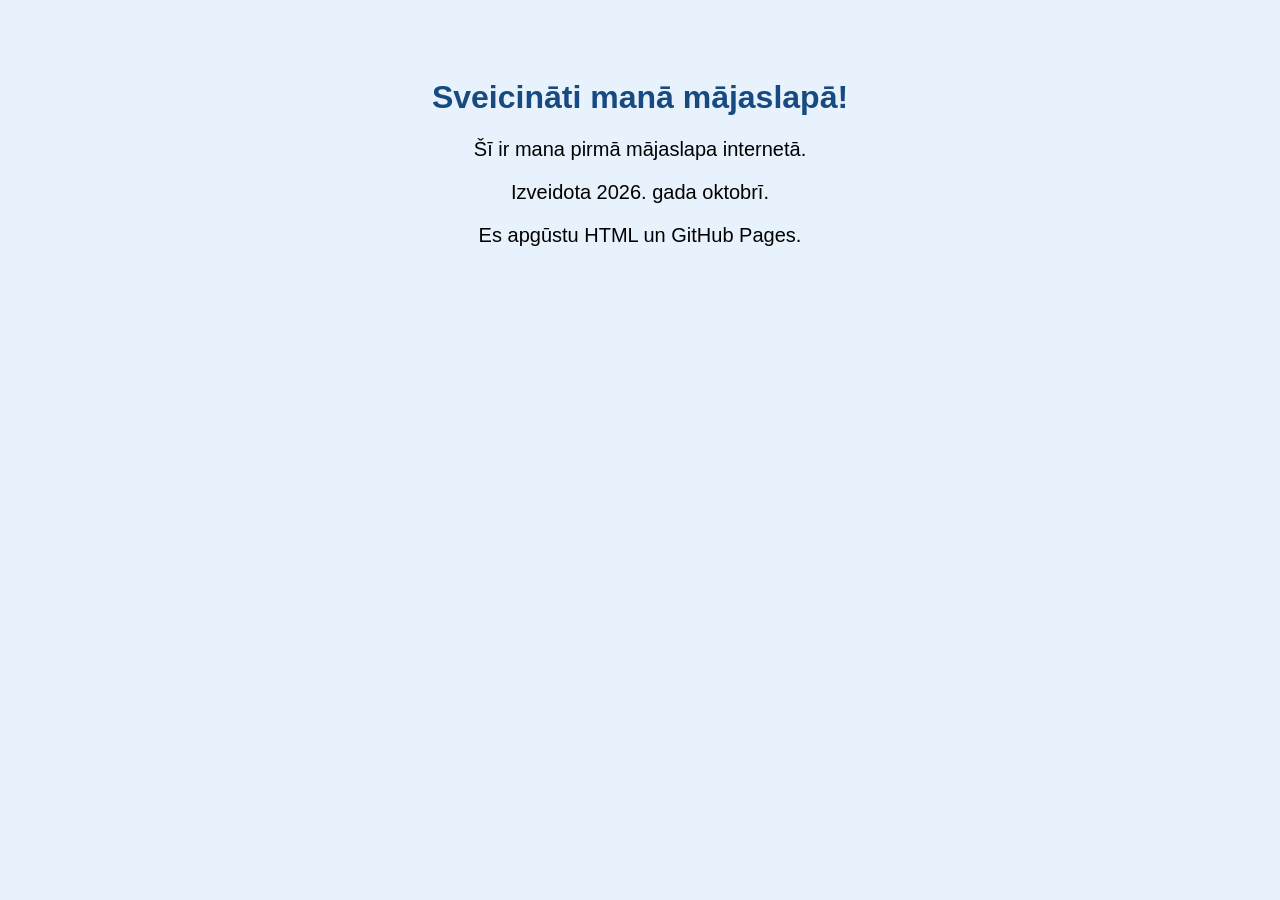
==== index.html @ 14789f9a "Link external stylesheet instead of internal styles Replaced internal styles with an external styles" ====
<!DOCTYPE html>
<html lang="lv">
<head>
    <meta charset="UTF-8">
    <meta name="viewport" content="width=device-width, initial-scale=1">
    <title>Mana pirmā mājaslapa</title>
    <link rel="stylesheet" href="style.css">
   
</head>
<body>
    <h1>Sveicināti manā mājaslapā!</h1>
    <p>Šī ir mana pirmā mājaslapa internetā.</p>
    <p>Izveidota 2026. gada oktobrī.</p>
    <p>Es apgūstu HTML un GitHub Pages.</p>
</body>
</html>
---- style.css ----
body {
    font-family: Arial, sans-serif;
    background: #e8f2fc;
    text-align: center;
    padding: 50px;
}

h1 {
    color: #164a80;
}

p {
    font-size: 20px;
}
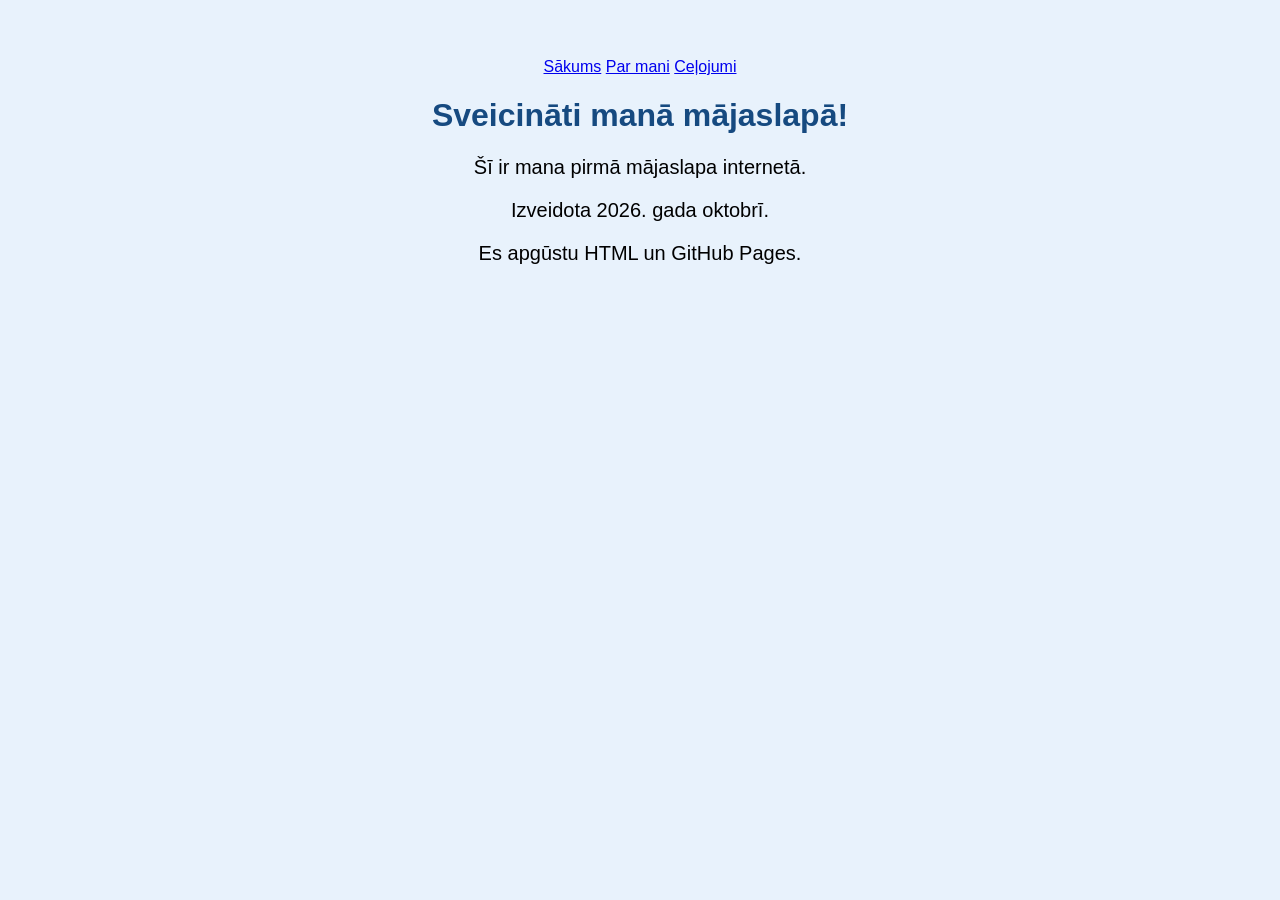
==== commit c30f1395: "Add navigation links to index.html" ====
--- a/index.html
+++ b/index.html
@@ -9,6 +9,13 @@
    
 </head>
 <body>
+    
+<nav>
+    <a href="index.html">Sākums</a>
+    <a href="#par-mani">Par mani</a>
+    <a href="celojumi.html">Ceļojumi</a>
+</nav>
+
     <h1>Sveicināti manā mājaslapā!</h1>
     <p>Šī ir mana pirmā mājaslapa internetā.</p>
     <p>Izveidota 2026. gada oktobrī.</p>
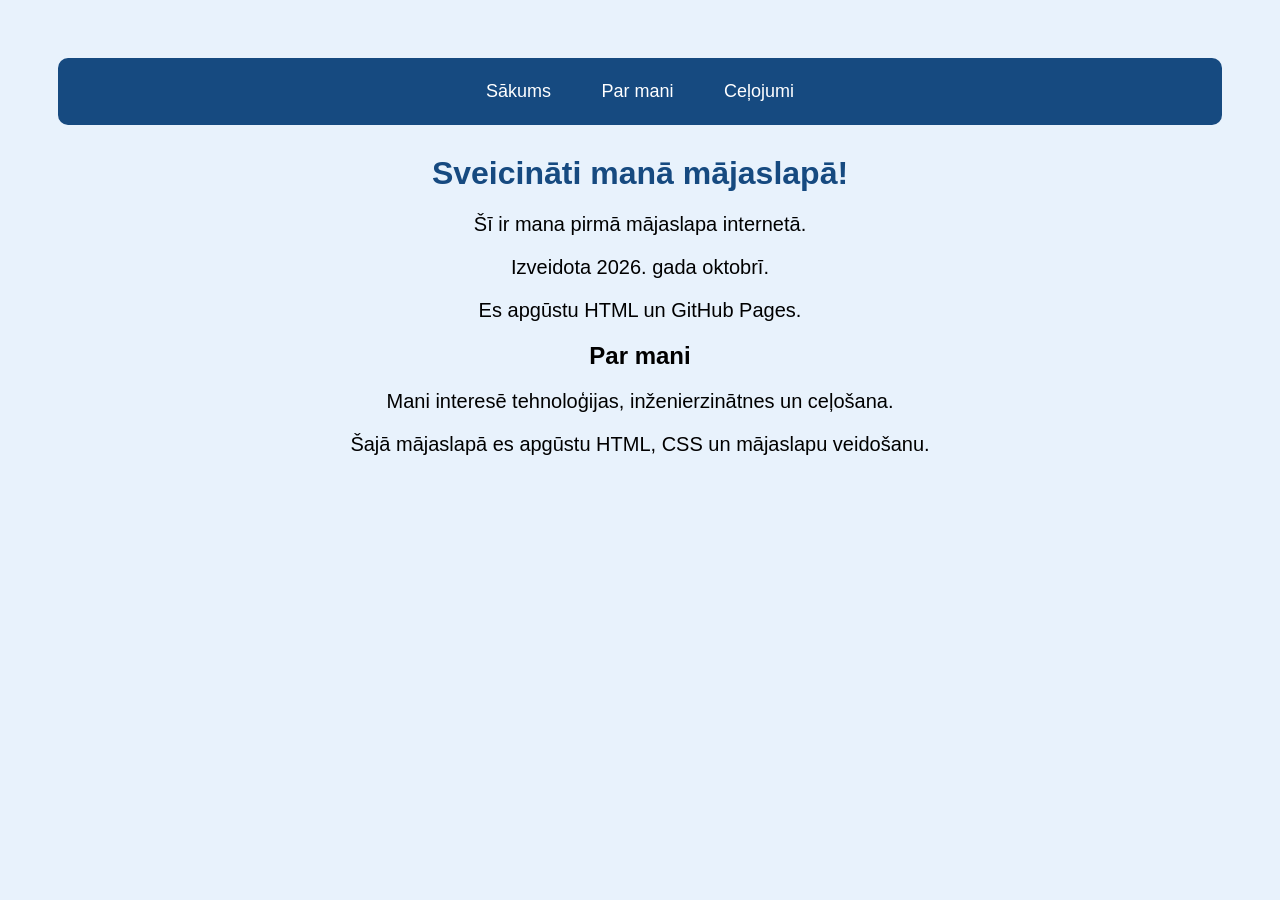
==== commit be4f0f09: "Add 'About Me' section to index.html" ====
--- a/index.html
+++ b/index.html
@@ -20,5 +20,12 @@
     <p>Šī ir mana pirmā mājaslapa internetā.</p>
     <p>Izveidota 2026. gada oktobrī.</p>
     <p>Es apgūstu HTML un GitHub Pages.</p>
+    
+<section id="par-mani">
+    <h2>Par mani</h2>
+    <p>Mani interesē tehnoloģijas, inženierzinātnes un ceļošana.</p>
+    <p>Šajā mājaslapā es apgūstu HTML, CSS un mājaslapu veidošanu.</p>
+</section>
+
 </body>
 </html>
--- a/style.css
+++ b/style.css
@@ -13,3 +13,24 @@
 p {
     font-size: 20px;
 }
+
+nav {
+    background-color: #164a80;
+    padding: 15px;
+    border-radius: 10px;
+    margin-bottom: 30px;
+}
+
+nav a {
+    color: white;
+    text-decoration: none;
+    font-size: 18px;
+    margin: 0 15px;
+    display: inline-block;
+    padding: 8px;
+}
+
+nav a:hover {
+    background-color: #2874b8;
+    border-radius: 5px;
+}
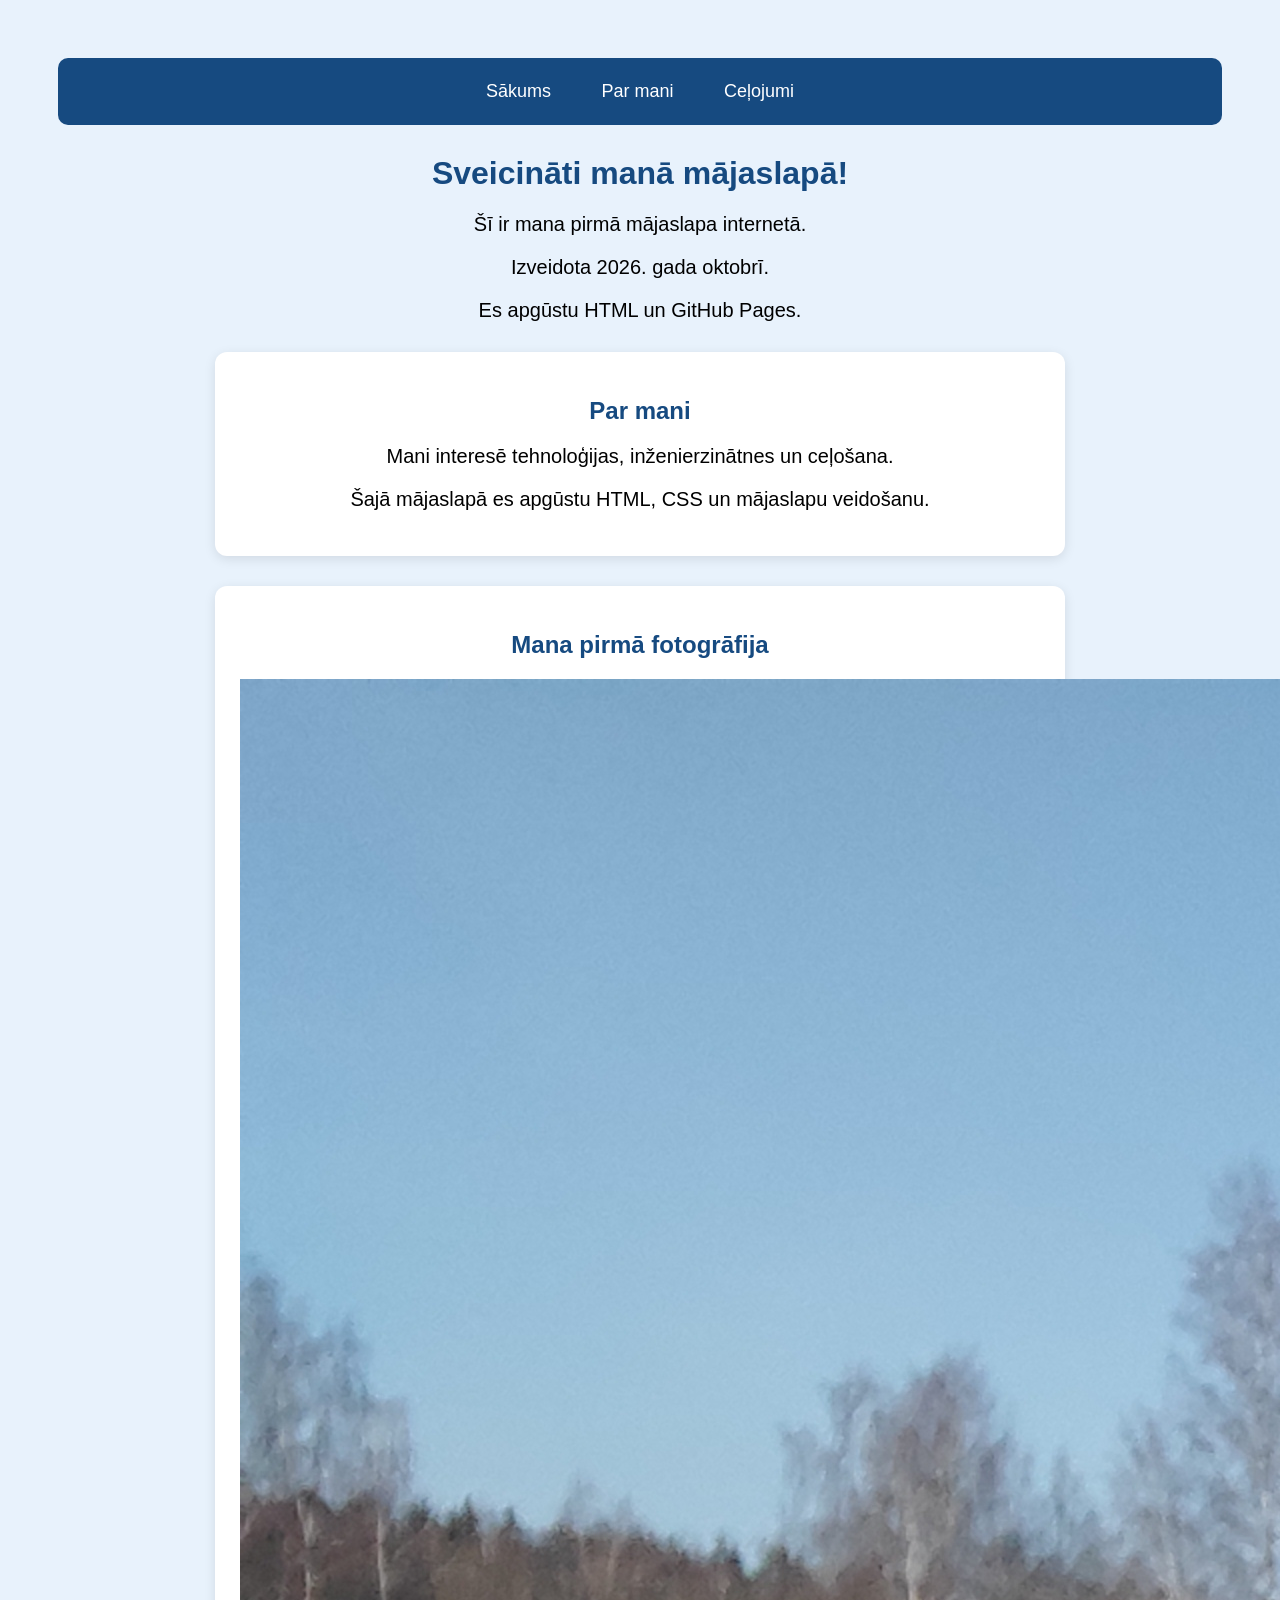
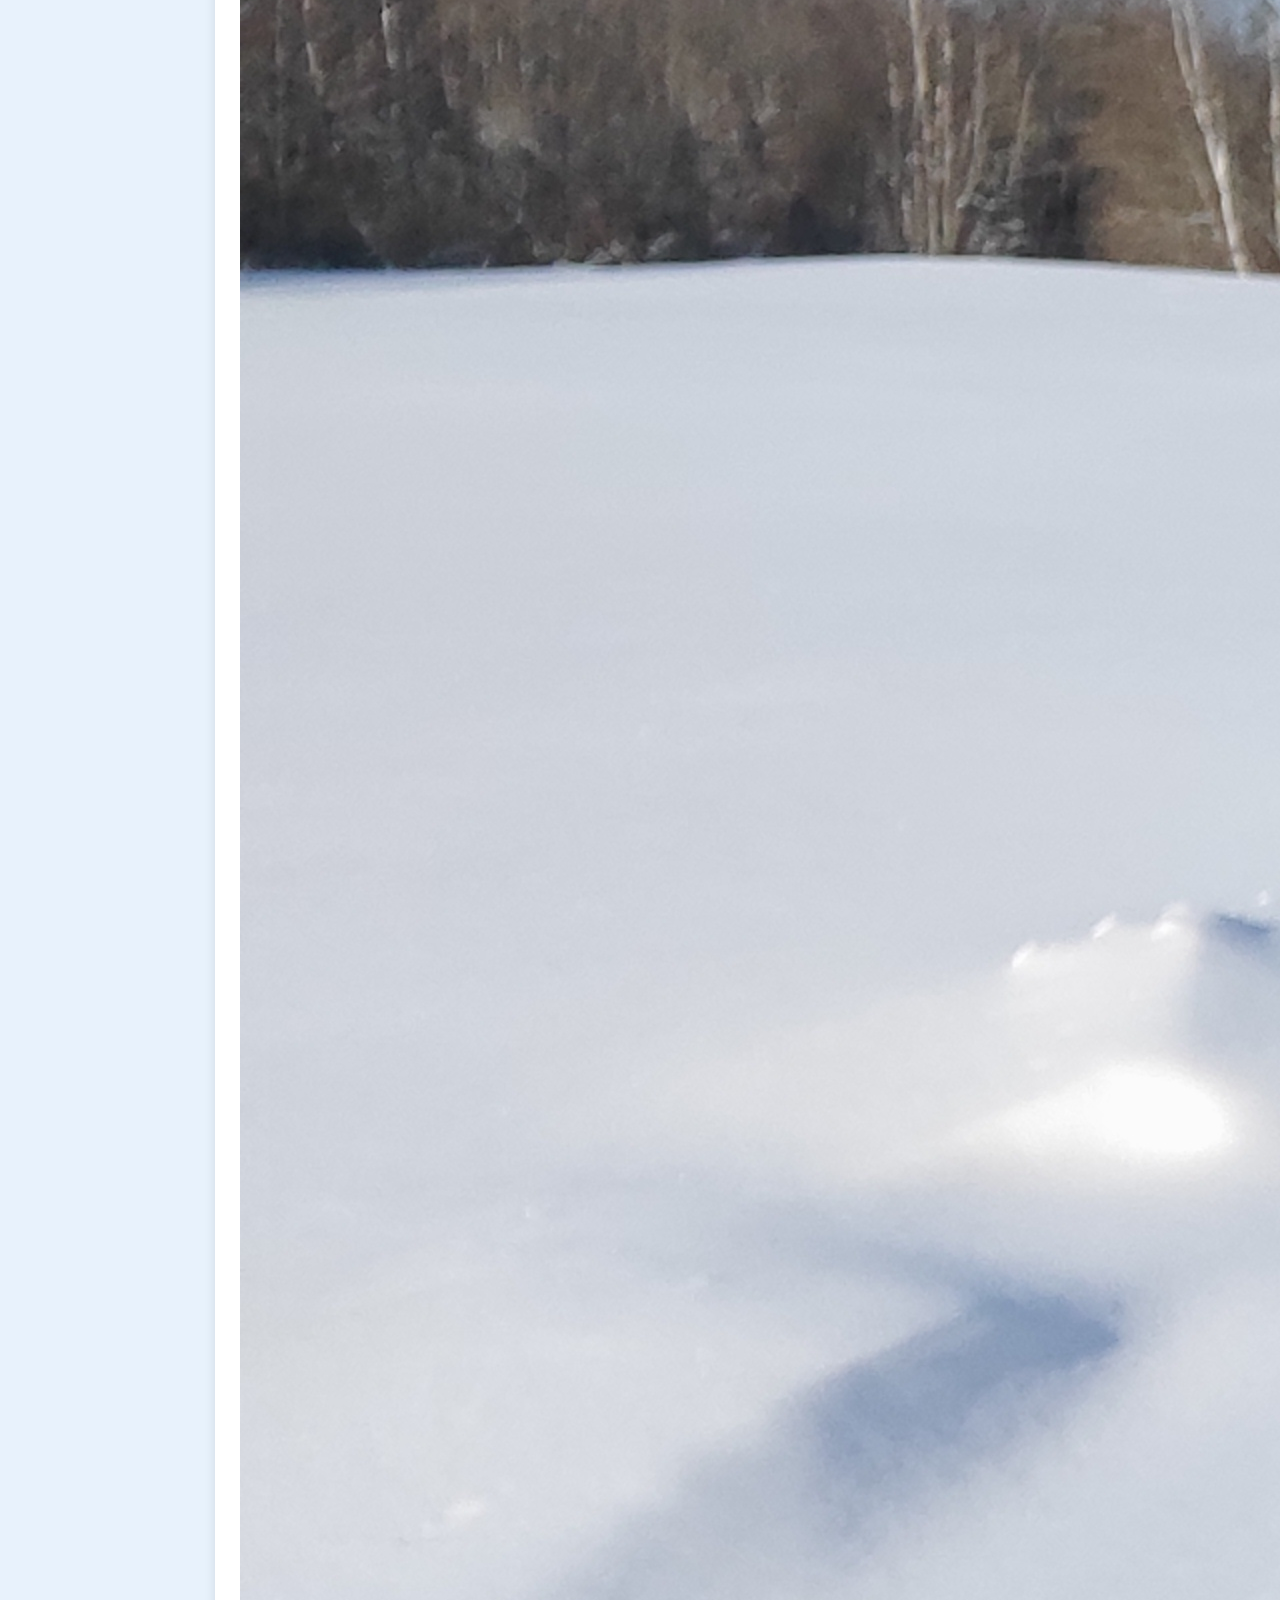
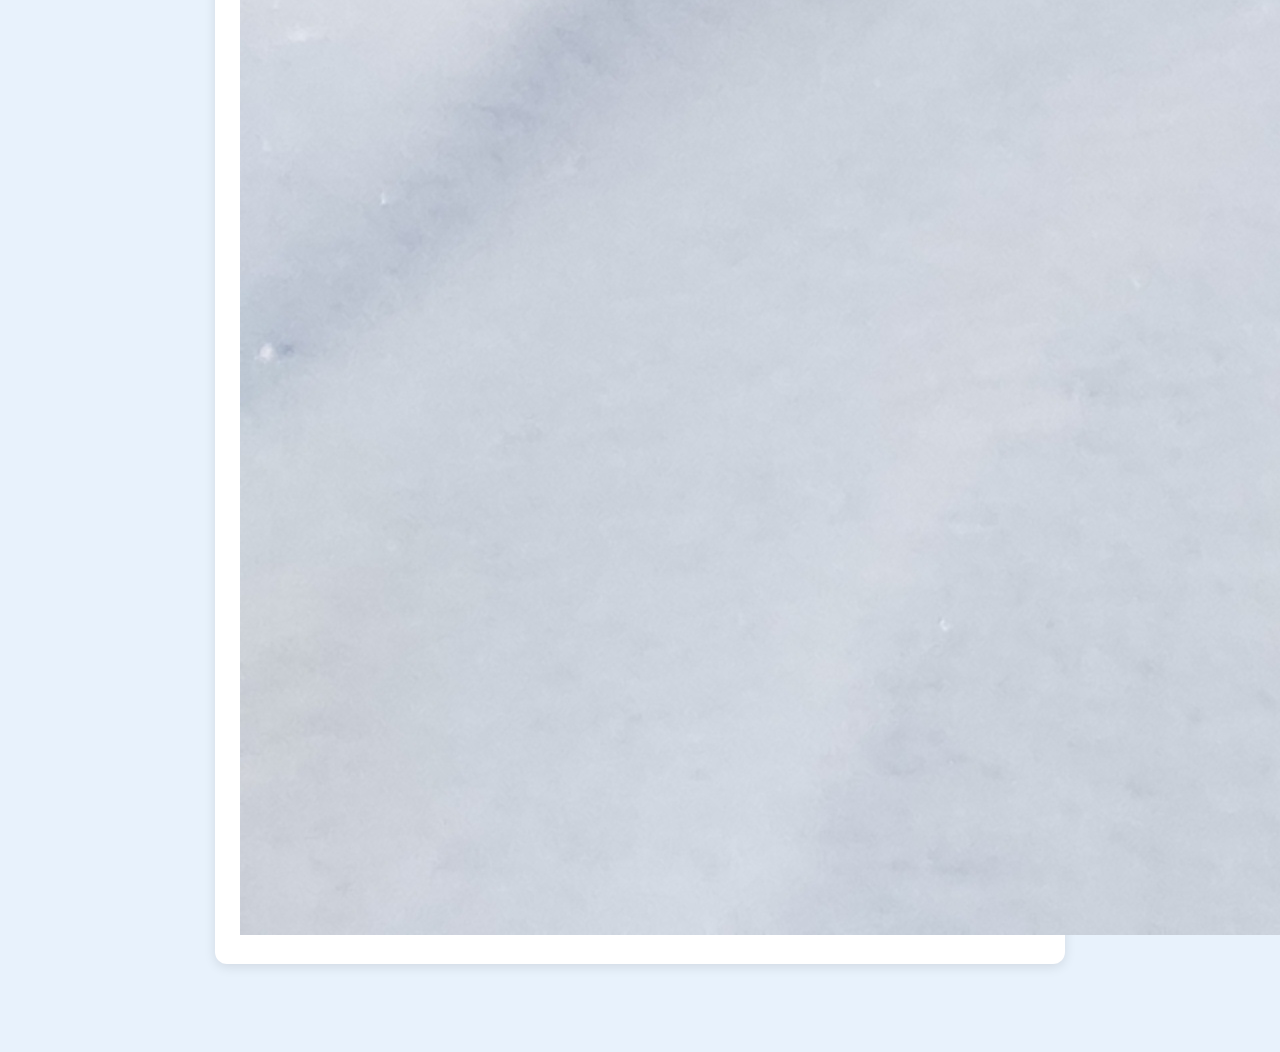
==== commit 1604159f: "Add a section for first photo in index.html" ====
--- a/index.html
+++ b/index.html
@@ -26,6 +26,12 @@
     <p>Mani interesē tehnoloģijas, inženierzinātnes un ceļošana.</p>
     <p>Šajā mājaslapā es apgūstu HTML, CSS un mājaslapu veidošanu.</p>
 </section>
+    
+<section>
+    <h2>Mana pirmā fotogrāfija</h2>
+    <img src="foto1.jpg" alt="Mana fotogrāfija" class="mana-foto">
+</section>
+
 
 </body>
 </html>
--- a/style.css
+++ b/style.css
@@ -34,3 +34,16 @@
     background-color: #2874b8;
     border-radius: 5px;
 }
+
+section {
+    background-color: white;
+    max-width: 800px;
+    margin: 30px auto;
+    padding: 25px;
+    border-radius: 12px;
+    box-shadow: 0 3px 12px rgba(0, 0, 0, 0.1);
+}
+
+section h2 {
+    color: #164a80;
+}
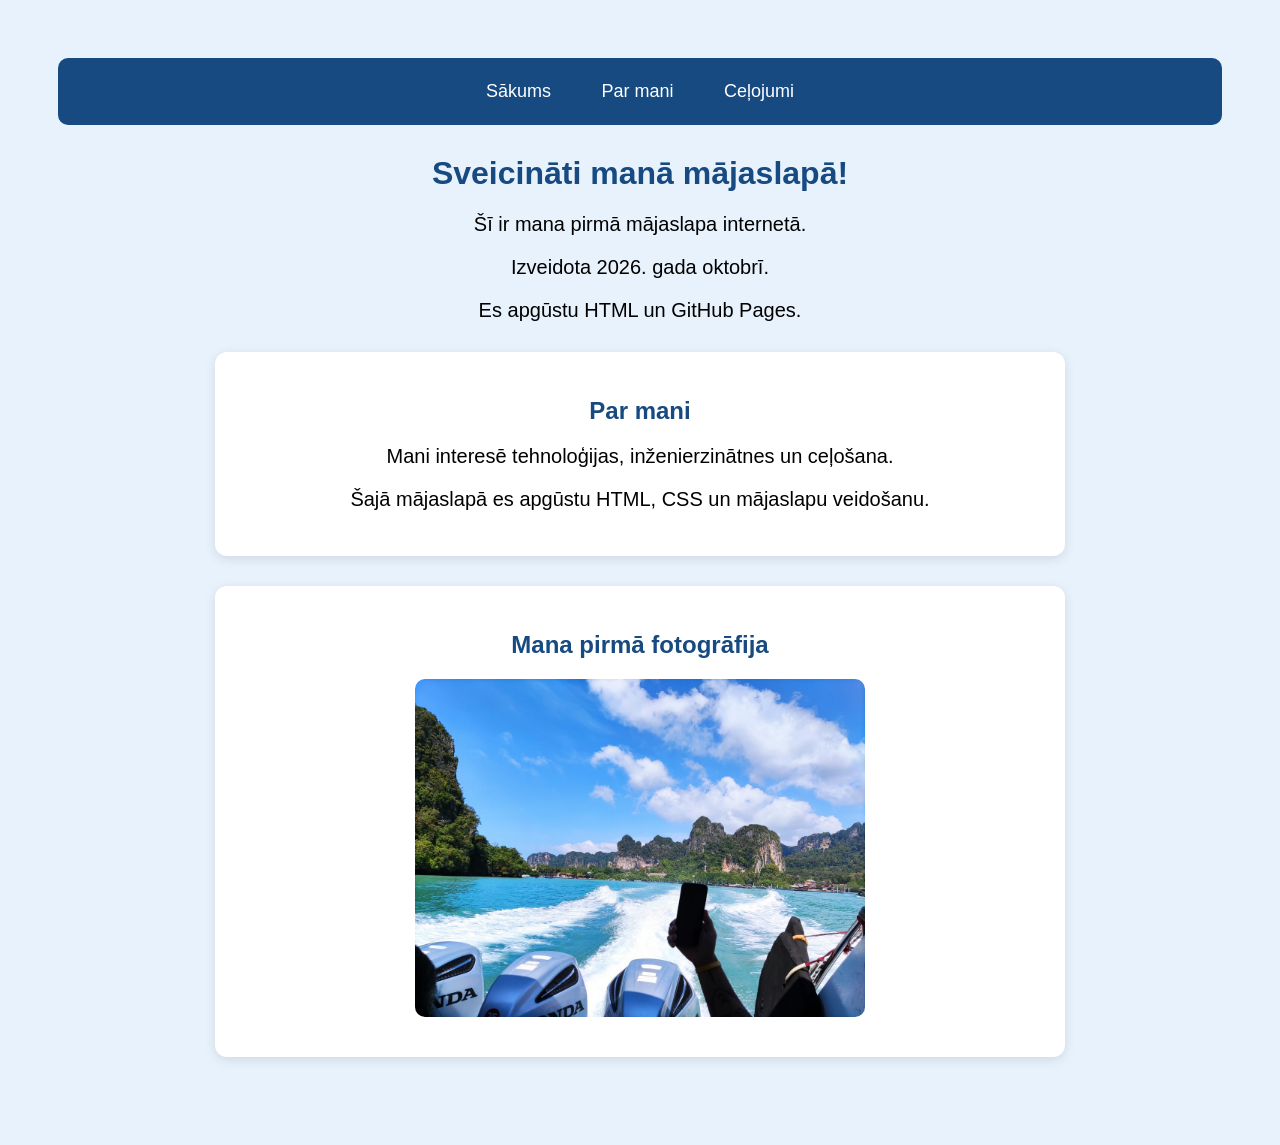
==== commit ce66b248: "Replace large image with smaller version in HTML" ====
--- a/index.html
+++ b/index.html
@@ -29,7 +29,7 @@
     
 <section>
     <h2>Mana pirmā fotogrāfija</h2>
-    <img src="foto1.jpg" alt="Mana fotogrāfija" class="mana-foto">
+    <img src="foto1-mazs.jpg" alt="Mana fotogrāfija" class="mana-foto">
 </section>
 
 
--- a/style.css
+++ b/style.css
@@ -47,3 +47,15 @@
 section h2 {
     color: #164a80;
 }
+
+
+.mana-foto {
+    display: block;
+    width: 100%;
+    max-width: 450px;
+    height: auto;
+    margin: 15px auto;
+    border-radius: 10px;
+}
+
+
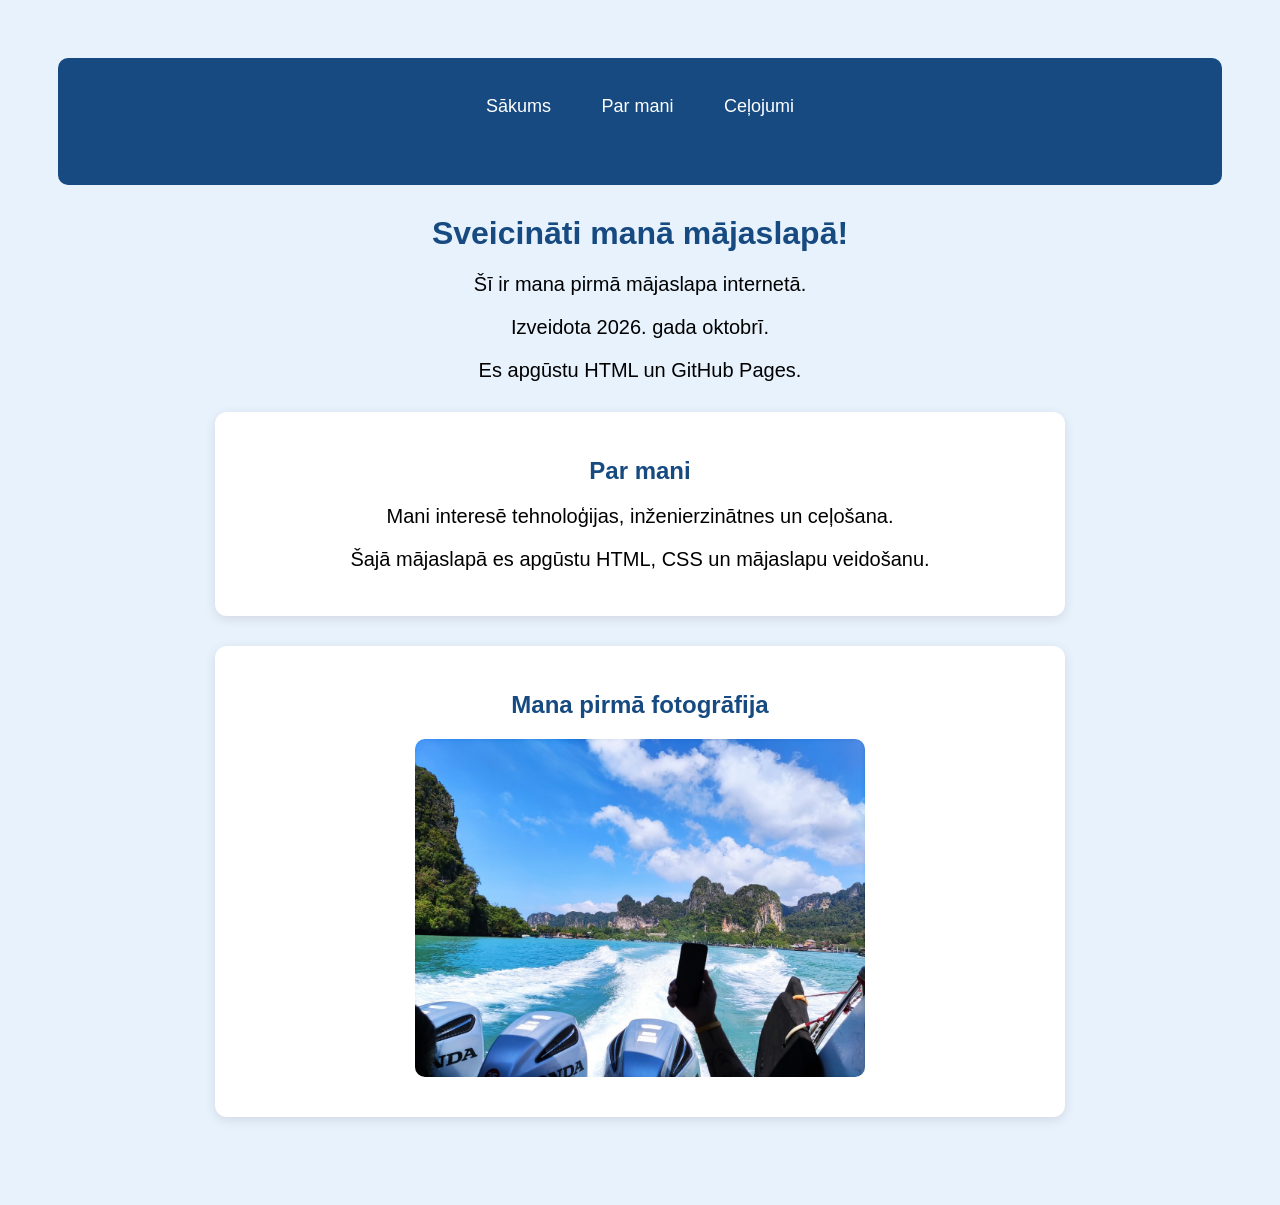
==== commit 6dd4a02f: "Update navigation links in index.html" ====
--- a/index.html
+++ b/index.html
@@ -11,9 +11,13 @@
 <body>
     
 <nav>
+   
+<nav>
     <a href="index.html">Sākums</a>
-    <a href="#par-mani">Par mani</a>
+    <a href="par-mani.html">Par mani</a>
     <a href="celojumi.html">Ceļojumi</a>
+</nav>
+
 </nav>
 
     <h1>Sveicināti manā mājaslapā!</h1>
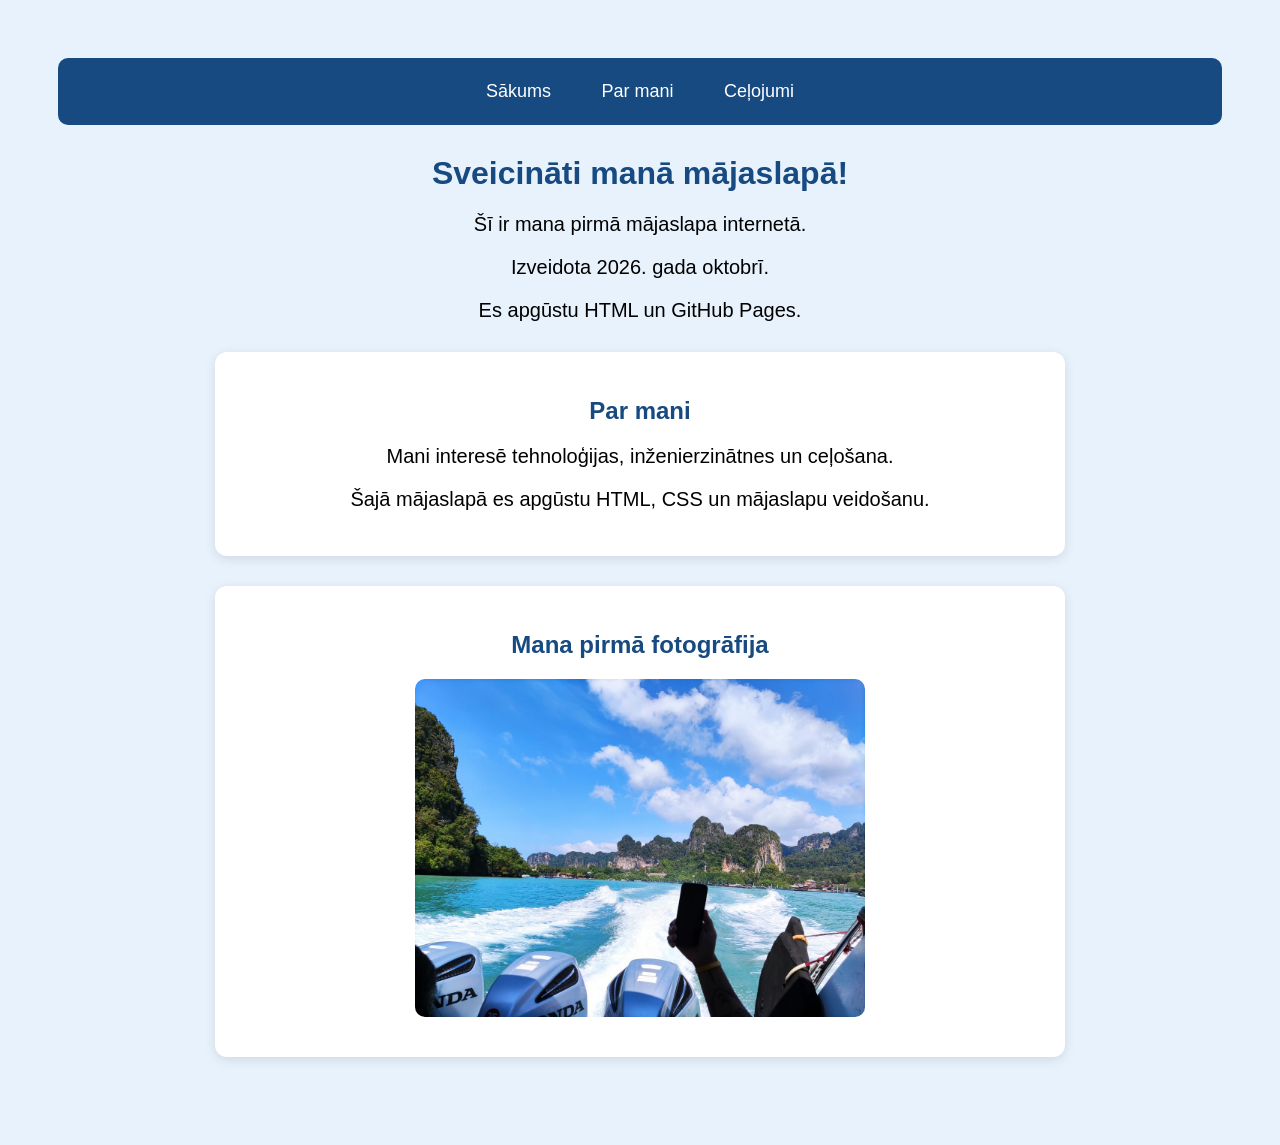
==== commit 1affee71: "Fix navigation bar by removing duplicate tags Removed redundant opening and closing nav tags." ====
--- a/index.html
+++ b/index.html
@@ -11,13 +11,9 @@
 <body>
     
 <nav>
-   
-<nav>
     <a href="index.html">Sākums</a>
     <a href="par-mani.html">Par mani</a>
     <a href="celojumi.html">Ceļojumi</a>
-</nav>
-
 </nav>
 
     <h1>Sveicināti manā mājaslapā!</h1>
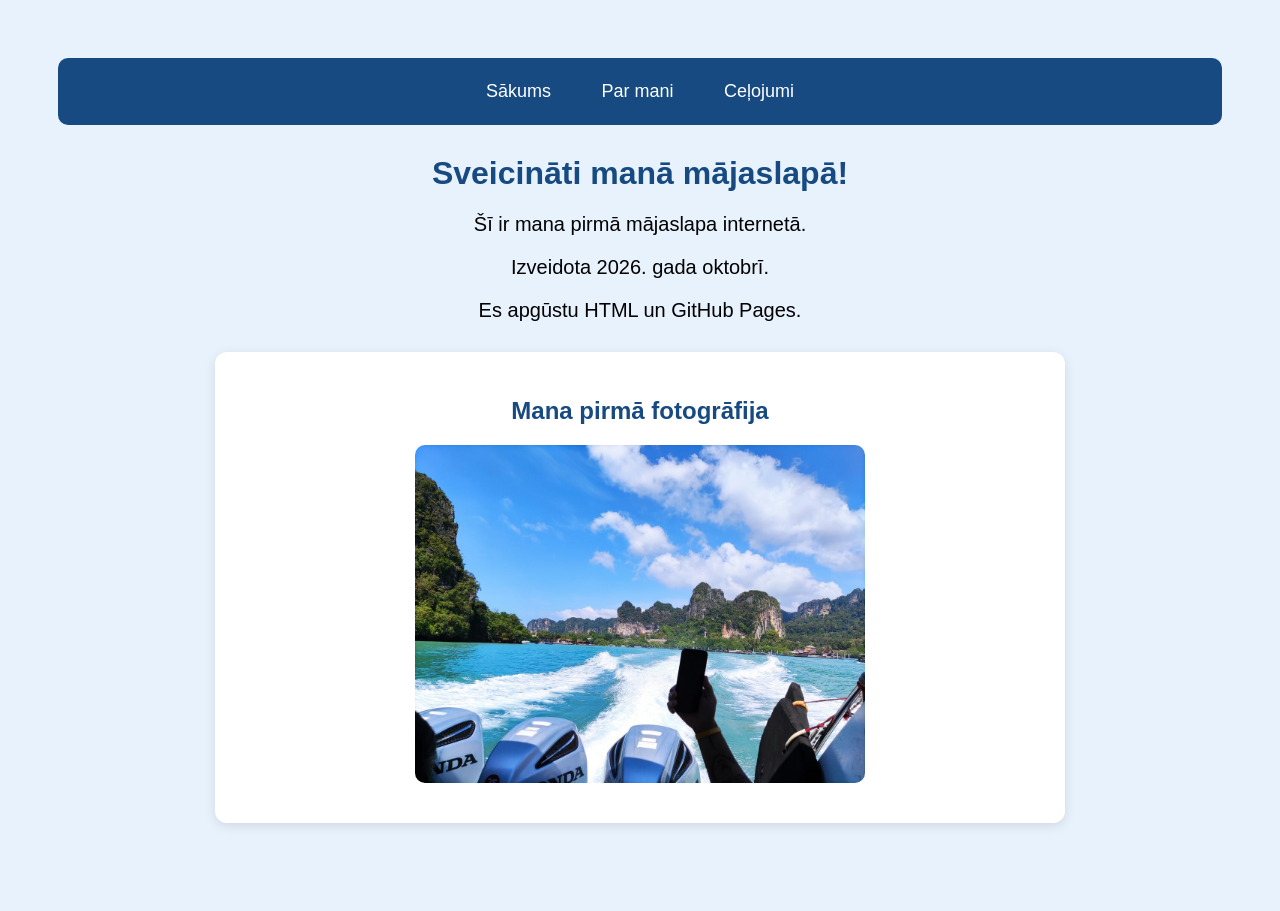
==== commit 5845d5bc: "Remove 'About Me' section from index.html" ====
--- a/index.html
+++ b/index.html
@@ -21,11 +21,7 @@
     <p>Izveidota 2026. gada oktobrī.</p>
     <p>Es apgūstu HTML un GitHub Pages.</p>
     
-<section id="par-mani">
-    <h2>Par mani</h2>
-    <p>Mani interesē tehnoloģijas, inženierzinātnes un ceļošana.</p>
-    <p>Šajā mājaslapā es apgūstu HTML, CSS un mājaslapu veidošanu.</p>
-</section>
+
     
 <section>
     <h2>Mana pirmā fotogrāfija</h2>
